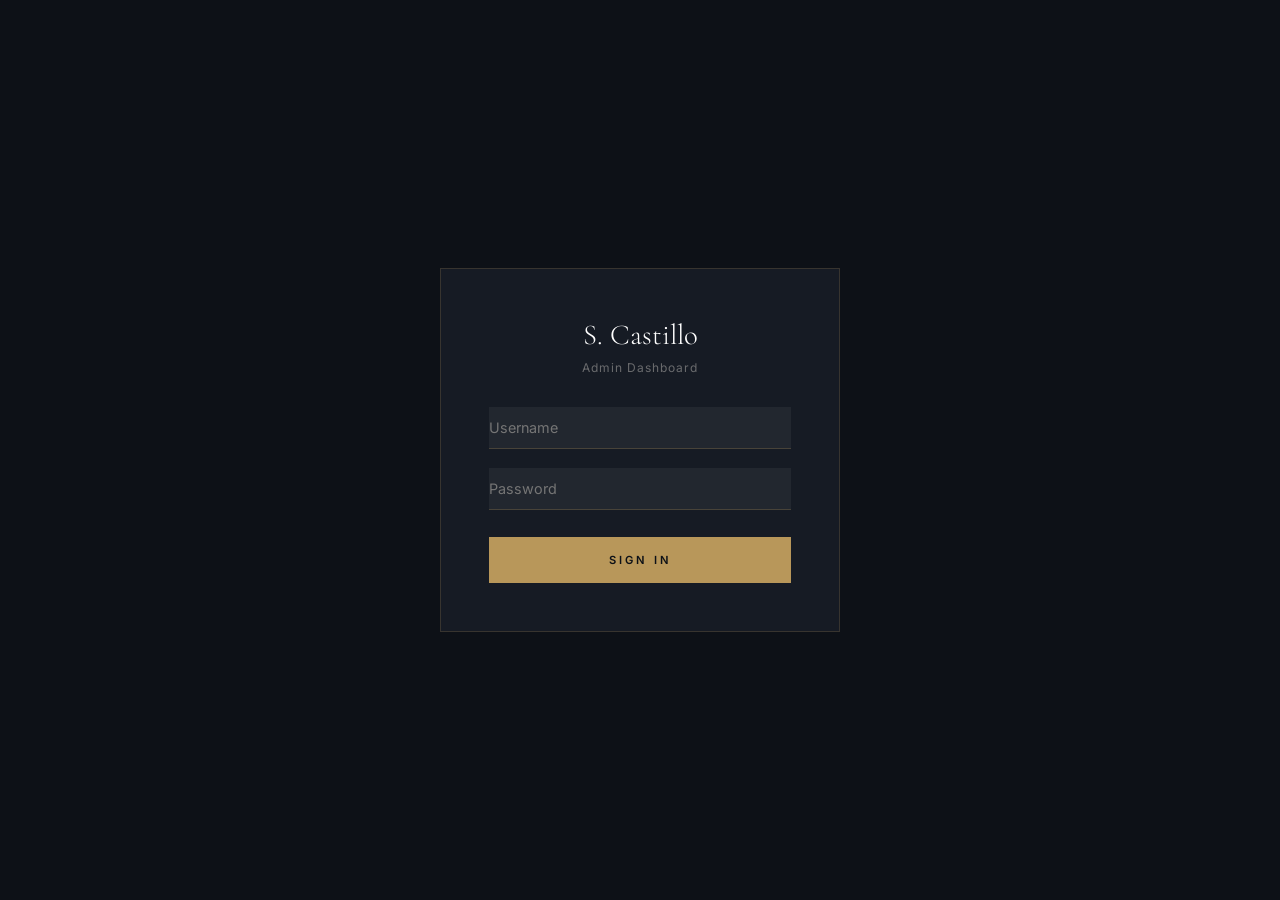
==== admin.html @ 425960ef "Add admin dashboard and working contact form - Form now sends estimate requests to email via FormSub" ====
<!DOCTYPE html>
<html lang="en">
<head>
  <meta charset="UTF-8"/>
  <meta name="viewport" content="width=device-width, initial-scale=1.0"/>
  <title>Admin — S. Castillo Construction</title>
  <link href="https://fonts.googleapis.com/css2?family=Cormorant+Garamond:wght@300;400;600&family=Inter:wght@300;400;500;600&display=swap" rel="stylesheet"/>
  <style>
    *,*::before,*::after{box-sizing:border-box;margin:0;padding:0;}
    :root{
      --navy:#0D1117;--navy2:#161B24;--navy3:#1C222D;
      --gold:#B8975A;--gold-light:#D4AF72;
      --platinum:#E8E4DC;--white:#FFFFFF;
      --green:#4a7c59;--red:#c0392b;--blue:#2980b9;
    }
    body{font-family:'Inter',sans-serif;background:var(--navy);color:var(--platinum);min-height:100vh;}

    /* LOGIN */
    .login-screen{display:flex;align-items:center;justify-content:center;min-height:100vh;padding:1.5rem;}
    .login-box{background:var(--navy2);border:1px solid rgba(184,151,90,.2);padding:3rem;max-width:400px;width:100%;text-align:center;}
    .login-box h1{font-family:'Cormorant Garamond',serif;font-size:1.8rem;color:var(--white);font-weight:300;margin-bottom:.5rem;}
    .login-box p{font-size:.75rem;color:rgba(232,228,220,.4);margin-bottom:2rem;letter-spacing:1px;}
    .login-box input{width:100%;background:rgba(255,255,255,.05);border:none;border-bottom:1px solid rgba(184,151,90,.25);color:var(--platinum);font-family:'Inter',sans-serif;font-size:.9rem;padding:.75rem 0;margin-bottom:1.2rem;outline:none;}
    .login-box input:focus{border-bottom-color:var(--gold);}
    .login-box button{width:100%;background:var(--gold);color:var(--navy);font-family:'Inter',sans-serif;font-size:.7rem;letter-spacing:3px;text-transform:uppercase;font-weight:600;padding:1rem;border:none;cursor:pointer;margin-top:.5rem;}
    .login-box button:hover{background:var(--gold-light);}
    .login-error{color:var(--red);font-size:.8rem;margin-top:1rem;display:none;}

    /* DASHBOARD LAYOUT */
    .dashboard{display:none;min-height:100vh;}
    .dash-header{background:var(--navy2);border-bottom:1px solid rgba(184,151,90,.15);padding:1rem 2rem;display:flex;justify-content:space-between;align-items:center;}
    .dash-header h1{font-family:'Cormorant Garamond',serif;font-size:1.2rem;color:var(--white);font-weight:300;letter-spacing:2px;}
    .dash-header-right{display:flex;align-items:center;gap:1rem;}
    .dash-header a{color:var(--gold);font-size:.7rem;text-decoration:none;letter-spacing:2px;text-transform:uppercase;font-weight:500;}
    .dash-header a:hover{color:var(--gold-light);}
    .dash-body{display:flex;min-height:calc(100vh - 56px);}

    /* SIDEBAR */
    .sidebar{width:220px;background:var(--navy2);border-right:1px solid rgba(184,151,90,.1);padding:1.5rem 0;flex-shrink:0;}
    .sidebar-item{display:flex;align-items:center;gap:10px;padding:.8rem 1.5rem;font-size:.75rem;letter-spacing:1.5px;text-transform:uppercase;color:rgba(232,228,220,.45);cursor:pointer;transition:all .2s;font-weight:500;border-left:2px solid transparent;}
    .sidebar-item:hover{color:var(--platinum);background:rgba(184,151,90,.05);}
    .sidebar-item.active{color:var(--gold);border-left-color:var(--gold);background:rgba(184,151,90,.08);}
    .sidebar-item svg{width:16px;height:16px;fill:currentColor;flex-shrink:0;}

    /* MAIN CONTENT */
    .dash-content{flex:1;padding:2rem;overflow-y:auto;}
    .tab-panel{display:none;}
    .tab-panel.active{display:block;}
    .panel-title{font-family:'Cormorant Garamond',serif;font-size:1.8rem;color:var(--white);font-weight:300;margin-bottom:.5rem;}
    .panel-subtitle{font-size:.75rem;color:rgba(232,228,220,.35);letter-spacing:1px;margin-bottom:2rem;}

    /* OVERVIEW CARDS */
    .overview-grid{display:grid;grid-template-columns:repeat(auto-fit,minmax(220px,1fr));gap:1rem;margin-bottom:2rem;}
    .stat-card{background:var(--navy2);border:1px solid rgba(184,151,90,.15);padding:1.5rem;text-align:center;}
    .stat-card .big{font-family:'Cormorant Garamond',serif;font-size:2.5rem;color:var(--gold);font-weight:300;}
    .stat-card .label{font-size:.6rem;letter-spacing:3px;text-transform:uppercase;color:rgba(232,228,220,.4);margin-top:.3rem;font-weight:500;}

    /* SUBMISSIONS TABLE */
    .sub-table{width:100%;border-collapse:collapse;}
    .sub-table th{text-align:left;font-size:.6rem;letter-spacing:2px;text-transform:uppercase;color:var(--gold);padding:.8rem 1rem;border-bottom:1px solid rgba(184,151,90,.2);font-weight:500;}
    .sub-table td{padding:.8rem 1rem;font-size:.85rem;color:rgba(232,228,220,.7);border-bottom:1px solid rgba(184,151,90,.08);font-weight:300;}
    .sub-table tr:hover td{background:rgba(184,151,90,.05);}
    .sub-badge{font-size:.6rem;padding:.2rem .6rem;letter-spacing:1px;text-transform:uppercase;font-weight:600;}
    .sub-badge.new{background:var(--gold);color:var(--navy);}
    .sub-badge.read{background:rgba(255,255,255,.1);color:rgba(232,228,220,.5);}
    .empty-state{text-align:center;padding:4rem 2rem;color:rgba(232,228,220,.3);}
    .empty-state p{font-size:.9rem;margin-bottom:.5rem;}
    .empty-state small{font-size:.7rem;}

    /* SUBMISSION DETAIL MODAL */
    .modal-overlay{display:none;position:fixed;inset:0;background:rgba(0,0,0,.7);z-index:500;align-items:center;justify-content:center;padding:1.5rem;}
    .modal-overlay.active{display:flex;}
    .modal-box{background:var(--navy2);border:1px solid rgba(184,151,90,.2);padding:2.5rem;max-width:550px;width:100%;max-height:80vh;overflow-y:auto;}
    .modal-box h3{font-family:'Cormorant Garamond',serif;font-size:1.4rem;color:var(--white);font-weight:300;margin-bottom:1.5rem;}
    .modal-row{display:flex;gap:.8rem;margin-bottom:1rem;align-items:flex-start;}
    .modal-label{font-size:.6rem;letter-spacing:2px;text-transform:uppercase;color:var(--gold);font-weight:500;min-width:70px;padding-top:.15rem;}
    .modal-val{font-size:.85rem;color:rgba(232,228,220,.7);line-height:1.6;font-weight:300;}
    .modal-close{background:var(--gold);color:var(--navy);font-family:'Inter',sans-serif;font-size:.65rem;letter-spacing:2px;text-transform:uppercase;font-weight:600;padding:.7rem 1.5rem;border:none;cursor:pointer;margin-top:1rem;}
    .modal-close:hover{background:var(--gold-light);}
    .modal-actions{display:flex;gap:.8rem;margin-top:1.5rem;}
    .modal-delete{background:transparent;border:1px solid var(--red);color:var(--red);font-family:'Inter',sans-serif;font-size:.65rem;letter-spacing:2px;text-transform:uppercase;font-weight:600;padding:.7rem 1.5rem;cursor:pointer;}

    /* CONTENT EDITOR */
    .edit-section{background:var(--navy2);border:1px solid rgba(184,151,90,.15);padding:2rem;margin-bottom:1.5rem;}
    .edit-section h3{font-family:'Cormorant Garamond',serif;font-size:1.2rem;color:var(--white);font-weight:300;margin-bottom:1rem;}
    .edit-group{margin-bottom:1.2rem;}
    .edit-group label{display:block;font-size:.6rem;letter-spacing:2px;text-transform:uppercase;color:var(--gold);font-weight:500;margin-bottom:.4rem;}
    .edit-group input,.edit-group textarea{width:100%;background:rgba(255,255,255,.05);border:none;border-bottom:1px solid rgba(184,151,90,.2);color:var(--platinum);font-family:'Inter',sans-serif;font-size:.85rem;padding:.6rem 0;outline:none;}
    .edit-group input:focus,.edit-group textarea:focus{border-bottom-color:var(--gold);}
    .edit-group textarea{resize:vertical;min-height:80px;}
    .save-btn{background:var(--gold);color:var(--navy);font-family:'Inter',sans-serif;font-size:.65rem;letter-spacing:2px;text-transform:uppercase;font-weight:600;padding:.7rem 1.5rem;border:none;cursor:pointer;margin-top:.5rem;}
    .save-btn:hover{background:var(--gold-light);}
    .save-msg{font-size:.75rem;color:var(--green);margin-left:1rem;display:none;}

    /* GALLERY MANAGER */
    .gallery-admin-grid{display:grid;grid-template-columns:repeat(auto-fill,minmax(180px,1fr));gap:1rem;}
    .gallery-admin-item{position:relative;background:var(--navy2);border:1px solid rgba(184,151,90,.15);overflow:hidden;}
    .gallery-admin-item img{width:100%;height:140px;object-fit:cover;display:block;}
    .gallery-admin-item .ga-info{padding:.8rem;font-size:.7rem;color:rgba(232,228,220,.5);}
    .gallery-admin-item .ga-toggle{position:absolute;top:8px;right:8px;background:var(--green);color:#fff;border:none;font-size:.55rem;padding:.3rem .6rem;letter-spacing:1px;text-transform:uppercase;cursor:pointer;font-weight:600;}
    .gallery-admin-item .ga-toggle.hidden{background:var(--red);}
    .gallery-admin-item.disabled{opacity:.4;}

    /* ANALYTICS */
    .analytics-grid{display:grid;grid-template-columns:repeat(auto-fit,minmax(280px,1fr));gap:1rem;margin-bottom:2rem;}
    .analytics-card{background:var(--navy2);border:1px solid rgba(184,151,90,.15);padding:1.5rem;}
    .analytics-card h4{font-size:.65rem;letter-spacing:2px;text-transform:uppercase;color:var(--gold);font-weight:500;margin-bottom:1rem;}
    .bar-chart{display:flex;flex-direction:column;gap:.4rem;}
    .bar-row{display:flex;align-items:center;gap:.8rem;}
    .bar-label{font-size:.7rem;color:rgba(232,228,220,.5);min-width:50px;text-align:right;}
    .bar-fill{height:20px;background:linear-gradient(to right,var(--gold),var(--gold-light));min-width:2px;transition:width .3s;}
    .bar-count{font-size:.7rem;color:rgba(232,228,220,.4);margin-left:.5rem;}
    .referrer-list{list-style:none;}
    .referrer-list li{display:flex;justify-content:space-between;padding:.4rem 0;font-size:.75rem;color:rgba(232,228,220,.5);border-bottom:1px solid rgba(184,151,90,.06);}
    .referrer-list li span:last-child{color:var(--gold);}

    /* RESPONSIVE */
    @media(max-width:768px){
      .sidebar{width:60px;}.sidebar-item span{display:none;}.sidebar-item{justify-content:center;padding:.8rem;}
      .dash-content{padding:1.5rem;}
      .overview-grid{grid-template-columns:1fr 1fr;}
      .sub-table{font-size:.75rem;}.sub-table th,.sub-table td{padding:.6rem .5rem;}
      .gallery-admin-grid{grid-template-columns:1fr 1fr;}
    }
  </style>
</head>
<body>

<!-- LOGIN SCREEN -->
<div class="login-screen" id="loginScreen">
  <div class="login-box">
    <h1>S. Castillo</h1>
    <p>Admin Dashboard</p>
    <input type="text" id="loginUser" placeholder="Username"/>
    <input type="password" id="loginPass" placeholder="Password"/>
    <button onclick="doLogin()">Sign In</button>
    <p class="login-error" id="loginError">Invalid username or password</p>
  </div>
</div>

<!-- DASHBOARD -->
<div class="dashboard" id="dashboard">
  <div class="dash-header">
    <h1>S. Castillo — Admin</h1>
    <div class="dash-header-right">
      <a href="index.html" target="_blank">View Site</a>
      <a href="#" onclick="doLogout()">Logout</a>
    </div>
  </div>
  <div class="dash-body">

    <!-- SIDEBAR -->
    <div class="sidebar">
      <div class="sidebar-item active" onclick="switchTab('overview',this)">
        <svg viewBox="0 0 24 24"><path d="M3 13h8V3H3v10zm0 8h8v-6H3v6zm10 0h8V11h-8v10zm0-18v6h8V3h-8z"/></svg>
        <span>Overview</span>
      </div>
      <div class="sidebar-item" onclick="switchTab('submissions',this)">
        <svg viewBox="0 0 24 24"><path d="M20 4H4c-1.1 0-2 .9-2 2v12c0 1.1.9 2 2 2h16c1.1 0 2-.9 2-2V6c0-1.1-.9-2-2-2zm0 4l-8 5-8-5V6l8 5 8-5v2z"/></svg>
        <span>Submissions</span>
      </div>
      <div class="sidebar-item" onclick="switchTab('content',this)">
        <svg viewBox="0 0 24 24"><path d="M3 17.25V21h3.75L17.81 9.94l-3.75-3.75L3 17.25zM20.71 7.04a1 1 0 000-1.41l-2.34-2.34a1 1 0 00-1.41 0l-1.83 1.83 3.75 3.75 1.83-1.83z"/></svg>
        <span>Content</span>
      </div>
      <div class="sidebar-item" onclick="switchTab('gallery',this)">
        <svg viewBox="0 0 24 24"><path d="M21 19V5c0-1.1-.9-2-2-2H5c-1.1 0-2 .9-2 2v14c0 1.1.9 2 2 2h14c1.1 0 2-.9 2-2zM8.5 13.5l2.5 3.01L14.5 12l4.5 6H5l3.5-4.5z"/></svg>
        <span>Gallery</span>
      </div>
      <div class="sidebar-item" onclick="switchTab('analytics',this)">
        <svg viewBox="0 0 24 24"><path d="M19 3H5c-1.1 0-2 .9-2 2v14c0 1.1.9 2 2 2h14c1.1 0 2-.9 2-2V5c0-1.1-.9-2-2-2zM9 17H7v-7h2v7zm4 0h-2V7h2v10zm4 0h-2v-4h2v4z"/></svg>
        <span>Analytics</span>
      </div>
      <div class="sidebar-item" onclick="switchTab('settings',this)">
        <svg viewBox="0 0 24 24"><path d="M19.14 12.94c.04-.3.06-.61.06-.94 0-.32-.02-.64-.07-.94l2.03-1.58a.49.49 0 00.12-.61l-1.92-3.32a.49.49 0 00-.59-.22l-2.39.96c-.5-.38-1.03-.7-1.62-.94l-.36-2.54a.484.484 0 00-.48-.41h-3.84c-.24 0-.43.17-.47.41l-.36 2.54c-.59.24-1.13.57-1.62.94l-2.39-.96a.49.49 0 00-.59.22L2.74 8.87c-.12.21-.08.47.12.61l2.03 1.58c-.05.3-.07.62-.07.94s.02.64.07.94l-2.03 1.58a.49.49 0 00-.12.61l1.92 3.32c.12.22.37.29.59.22l2.39-.96c.5.38 1.03.7 1.62.94l.36 2.54c.05.24.24.41.48.41h3.84c.24 0 .44-.17.47-.41l.36-2.54c.59-.24 1.13-.56 1.62-.94l2.39.96c.22.08.47 0 .59-.22l1.92-3.32c.12-.22.07-.47-.12-.61l-2.01-1.58zM12 15.6A3.6 3.6 0 1115.6 12 3.6 3.6 0 0112 15.6z"/></svg>
        <span>Settings</span>
      </div>
    </div>

    <!-- CONTENT PANELS -->
    <div class="dash-content">

      <!-- OVERVIEW -->
      <div class="tab-panel active" id="tab-overview">
        <h2 class="panel-title">Dashboard</h2>
        <p class="panel-subtitle">Welcome back. Here's your site overview.</p>
        <div class="overview-grid">
          <div class="stat-card"><div class="big" id="ov-submissions">0</div><div class="label">Total Submissions</div></div>
          <div class="stat-card"><div class="big" id="ov-new">0</div><div class="label">New (Unread)</div></div>
          <div class="stat-card"><div class="big" id="ov-visits">0</div><div class="label">Page Visits</div></div>
          <div class="stat-card"><div class="big" id="ov-photos">18</div><div class="label">Gallery Photos</div></div>
        </div>
        <div class="edit-section">
          <h3>Recent Submissions</h3>
          <div id="recentSubs"></div>
        </div>
      </div>

      <!-- SUBMISSIONS -->
      <div class="tab-panel" id="tab-submissions">
        <h2 class="panel-title">Form Submissions</h2>
        <p class="panel-subtitle">Customer estimate requests sent from your website.</p>
        <div id="subsContainer"></div>
      </div>

      <!-- CONTENT EDITOR -->
      <div class="tab-panel" id="tab-content">
        <h2 class="panel-title">Edit Content</h2>
        <p class="panel-subtitle">Update text on your website. Changes save to your browser.</p>
        <div class="edit-section">
          <h3>Hero Section</h3>
          <div class="edit-group">
            <label>Headline</label>
            <input type="text" id="ed-hero-h1" value="Crafted for Exceptional Homes"/>
          </div>
          <div class="edit-group">
            <label>Subtitle</label>
            <input type="text" id="ed-hero-sub" value="Fine stucco, stone, and remodeling for discerning homeowners across the greater Houston area since 2000."/>
          </div>
        </div>
        <div class="edit-section">
          <h3>About Section</h3>
          <div class="edit-group">
            <label>Title</label>
            <input type="text" id="ed-about-title" value="Built on Precision. Trusted by Houston's Finest."/>
          </div>
          <div class="edit-group">
            <label>Paragraph 1</label>
            <textarea id="ed-about-p1">S. Castillo Construction has spent over two decades perfecting the art of exterior finishing for Houston's most distinguished homes and commercial properties.</textarea>
          </div>
        </div>
        <div class="edit-section">
          <h3>Contact Info</h3>
          <div class="edit-group">
            <label>Email</label>
            <input type="email" id="ed-email" value="Josecas3311942@gmail.com"/>
          </div>
          <div class="edit-group">
            <label>Address</label>
            <input type="text" id="ed-address" value="414 Oaks Dr, South Houston, TX 77587"/>
          </div>
          <div class="edit-group">
            <label>Hours</label>
            <input type="text" id="ed-hours" value="Mon – Sat, 7am – 6pm"/>
          </div>
        </div>
        <div class="edit-section">
          <h3>Team Phone Numbers</h3>
          <div class="edit-group"><label>Santos Castillo</label><input type="tel" id="ed-ph1" value="832-781-9726"/></div>
          <div class="edit-group"><label>Adrian</label><input type="tel" id="ed-ph2" value="832-552-5651"/></div>
          <div class="edit-group"><label>Felix</label><input type="tel" id="ed-ph3" value="832-618-6092"/></div>
          <div class="edit-group"><label>Jose</label><input type="tel" id="ed-ph4" value="832-330-3687"/></div>
        </div>
        <button class="save-btn" onclick="saveContent()">Save Changes</button>
        <span class="save-msg" id="saveMsg">Changes saved!</span>
      </div>

      <!-- GALLERY MANAGER -->
      <div class="tab-panel" id="tab-gallery">
        <h2 class="panel-title">Gallery Manager</h2>
        <p class="panel-subtitle">Click images to show/hide them on your website.</p>
        <div class="gallery-admin-grid" id="galleryGrid"></div>
      </div>

      <!-- ANALYTICS -->
      <div class="tab-panel" id="tab-analytics">
        <h2 class="panel-title">Analytics</h2>
        <p class="panel-subtitle">Visitor activity tracked from your website.</p>
        <div class="overview-grid" style="margin-bottom:2rem;">
          <div class="stat-card"><div class="big" id="an-today">0</div><div class="label">Today</div></div>
          <div class="stat-card"><div class="big" id="an-week">0</div><div class="label">This Week</div></div>
          <div class="stat-card"><div class="big" id="an-month">0</div><div class="label">This Month</div></div>
          <div class="stat-card"><div class="big" id="an-total">0</div><div class="label">All Time</div></div>
        </div>
        <div class="analytics-grid">
          <div class="analytics-card">
            <h4>Visits — Last 7 Days</h4>
            <div class="bar-chart" id="weekChart"></div>
          </div>
          <div class="analytics-card">
            <h4>Top Referrers</h4>
            <ul class="referrer-list" id="refList"></ul>
          </div>
        </div>
      </div>

      <!-- SETTINGS -->
      <div class="tab-panel" id="tab-settings">
        <h2 class="panel-title">Settings</h2>
        <p class="panel-subtitle">Change your admin password.</p>
        <div class="edit-section">
          <h3>Change Password</h3>
          <div class="edit-group"><label>Current Password</label><input type="password" id="set-old-pass"/></div>
          <div class="edit-group"><label>New Password</label><input type="password" id="set-new-pass"/></div>
          <div class="edit-group"><label>Confirm New Password</label><input type="password" id="set-confirm-pass"/></div>
          <button class="save-btn" onclick="changePassword()">Update Password</button>
          <span class="save-msg" id="passMsg"></span>
        </div>
        <div class="edit-section">
          <h3>Change Username</h3>
          <div class="edit-group"><label>New Username</label><input type="text" id="set-new-user"/></div>
          <button class="save-btn" onclick="changeUsername()">Update Username</button>
          <span class="save-msg" id="userMsg"></span>
        </div>
        <div class="edit-section" style="border-color:rgba(192,57,43,.3);">
          <h3>Clear All Data</h3>
          <p style="font-size:.8rem;color:rgba(232,228,220,.4);margin-bottom:1rem;">This will delete all saved submissions and analytics data from this browser.</p>
          <button class="modal-delete" onclick="if(confirm('Delete ALL data? This cannot be undone.')){localStorage.clear();location.reload();}">Clear Data</button>
        </div>
      </div>

    </div>
  </div>
</div>

<!-- SUBMISSION DETAIL MODAL -->
<div class="modal-overlay" id="subModal" onclick="if(event.target===this)closeModal()">
  <div class="modal-box">
    <h3>Submission Details</h3>
    <div id="modalContent"></div>
    <div class="modal-actions">
      <button class="modal-close" onclick="closeModal()">Close</button>
      <button class="modal-delete" id="modalDeleteBtn">Delete</button>
    </div>
  </div>
</div>

<script>
// === AUTH ===
var DEFAULT_USER = 'admin';
var DEFAULT_PASS = 'castillo2024';

function getCredentials() {
  var u = localStorage.getItem('sc_admin_user') || DEFAULT_USER;
  var p = localStorage.getItem('sc_admin_pass') || DEFAULT_PASS;
  return { user: u, pass: p };
}

function doLogin() {
  var u = document.getElementById('loginUser').value.trim();
  var p = document.getElementById('loginPass').value;
  var creds = getCredentials();
  if (u === creds.user && p === creds.pass) {
    sessionStorage.setItem('sc_logged_in', '1');
    showDashboard();
  } else {
    var err = document.getElementById('loginError');
    err.style.display = 'block';
    setTimeout(function(){ err.style.display = 'none'; }, 3000);
  }
}

function doLogout() {
  sessionStorage.removeItem('sc_logged_in');
  location.reload();
}

function showDashboard() {
  document.getElementById('loginScreen').style.display = 'none';
  document.getElementById('dashboard').style.display = 'block';
  loadOverview();
  loadSubmissions();
  loadGallery();
  loadAnalytics();
}

document.getElementById('loginPass').addEventListener('keydown', function(e) {
  if (e.key === 'Enter') doLogin();
});

if (sessionStorage.getItem('sc_logged_in') === '1') showDashboard();

// === TABS ===
function switchTab(tabId, el) {
  document.querySelectorAll('.tab-panel').forEach(function(p){ p.classList.remove('active'); });
  document.querySelectorAll('.sidebar-item').forEach(function(s){ s.classList.remove('active'); });
  document.getElementById('tab-' + tabId).classList.add('active');
  el.classList.add('active');
}

// === SUBMISSIONS ===
function getSubmissions() {
  return JSON.parse(localStorage.getItem('sc_submissions') || '[]');
}

function saveSubmissions(subs) {
  localStorage.setItem('sc_submissions', JSON.stringify(subs));
}

function loadSubmissions() {
  var subs = getSubmissions();
  var container = document.getElementById('subsContainer');
  if (subs.length === 0) {
    container.innerHTML = '<div class="empty-state"><p>No submissions yet</p><small>When customers fill out the estimate form on your website, their requests will appear here.</small></div>';
    return;
  }
  var html = '<table class="sub-table"><thead><tr><th>Date</th><th>Name</th><th>Phone</th><th>Service</th><th>Status</th></tr></thead><tbody>';
  subs.sort(function(a,b){ return new Date(b.date) - new Date(a.date); });
  subs.forEach(function(s, i) {
    var status = s.read ? '<span class="sub-badge read">Read</span>' : '<span class="sub-badge new">New</span>';
    var d = new Date(s.date);
    var dateStr = (d.getMonth()+1) + '/' + d.getDate() + '/' + d.getFullYear();
    html += '<tr style="cursor:pointer" onclick="viewSubmission(' + i + ')">';
    html += '<td>' + dateStr + '</td>';
    html += '<td>' + esc(s.first_name || '') + ' ' + esc(s.last_name || '') + '</td>';
    html += '<td>' + esc(s.phone || '') + '</td>';
    html += '<td>' + esc(s.service || '') + '</td>';
    html += '<td>' + status + '</td>';
    html += '</tr>';
  });
  html += '</tbody></table>';
  container.innerHTML = html;
}

function viewSubmission(idx) {
  var subs = getSubmissions();
  var s = subs[idx];
  if (!s) return;
  s.read = true;
  saveSubmissions(subs);
  var d = new Date(s.date);
  var html = '';
  html += '<div class="modal-row"><span class="modal-label">Date</span><span class="modal-val">' + d.toLocaleDateString() + ' ' + d.toLocaleTimeString() + '</span></div>';
  html += '<div class="modal-row"><span class="modal-label">Name</span><span class="modal-val">' + esc(s.first_name||'') + ' ' + esc(s.last_name||'') + '</span></div>';
  html += '<div class="modal-row"><span class="modal-label">Phone</span><span class="modal-val"><a href="tel:' + esc(s.phone||'') + '" style="color:var(--gold)">' + esc(s.phone||'') + '</a></span></div>';
  html += '<div class="modal-row"><span class="modal-label">Email</span><span class="modal-val">' + esc(s.email||'') + '</span></div>';
  html += '<div class="modal-row"><span class="modal-label">Service</span><span class="modal-val">' + esc(s.service||'') + '</span></div>';
  html += '<div class="modal-row"><span class="modal-label">Details</span><span class="modal-val">' + esc(s.project_details||'None provided') + '</span></div>';
  document.getElementById('modalContent').innerHTML = html;
  document.getElementById('modalDeleteBtn').onclick = function() {
    if (confirm('Delete this submission?')) {
      subs.splice(idx, 1);
      saveSubmissions(subs);
      closeModal();
      loadSubmissions();
      loadOverview();
    }
  };
  document.getElementById('subModal').classList.add('active');
  loadSubmissions();
  loadOverview();
}

function closeModal() {
  document.getElementById('subModal').classList.remove('active');
}

// === OVERVIEW ===
function loadOverview() {
  var subs = getSubmissions();
  var visits = JSON.parse(localStorage.getItem('sc_visits') || '[]');
  var gallery = getGalleryState();
  var visible = 0;
  for (var k in gallery) { if (gallery[k]) visible++; }

  document.getElementById('ov-submissions').textContent = subs.length;
  document.getElementById('ov-new').textContent = subs.filter(function(s){ return !s.read; }).length;
  document.getElementById('ov-visits').textContent = visits.length;
  document.getElementById('ov-photos').textContent = visible;

  var recent = document.getElementById('recentSubs');
  if (subs.length === 0) {
    recent.innerHTML = '<p style="font-size:.8rem;color:rgba(232,228,220,.3)">No submissions yet.</p>';
  } else {
    var top3 = subs.sort(function(a,b){ return new Date(b.date) - new Date(a.date); }).slice(0, 3);
    var html = '<table class="sub-table"><thead><tr><th>Date</th><th>Name</th><th>Service</th></tr></thead><tbody>';
    top3.forEach(function(s, i) {
      var d = new Date(s.date);
      html += '<tr style="cursor:pointer" onclick="switchTab(\'submissions\',document.querySelectorAll(\'.sidebar-item\')[1])">';
      html += '<td>' + (d.getMonth()+1) + '/' + d.getDate() + '</td>';
      html += '<td>' + esc(s.first_name||'') + ' ' + esc(s.last_name||'') + '</td>';
      html += '<td>' + esc(s.service||'') + '</td></tr>';
    });
    html += '</tbody></table>';
    recent.innerHTML = html;
  }
}

// === CONTENT EDITOR ===
function saveContent() {
  var data = {
    heroH1: document.getElementById('ed-hero-h1').value,
    heroSub: document.getElementById('ed-hero-sub').value,
    aboutTitle: document.getElementById('ed-about-title').value,
    aboutP1: document.getElementById('ed-about-p1').value,
    email: document.getElementById('ed-email').value,
    address: document.getElementById('ed-address').value,
    hours: document.getElementById('ed-hours').value,
    ph1: document.getElementById('ed-ph1').value,
    ph2: document.getElementById('ed-ph2').value,
    ph3: document.getElementById('ed-ph3').value,
    ph4: document.getElementById('ed-ph4').value
  };
  localStorage.setItem('sc_content', JSON.stringify(data));
  var msg = document.getElementById('saveMsg');
  msg.style.display = 'inline';
  msg.textContent = 'Changes saved!';
  msg.style.color = 'var(--green)';
  setTimeout(function(){ msg.style.display = 'none'; }, 3000);
}

function loadContent() {
  var data = JSON.parse(localStorage.getItem('sc_content') || 'null');
  if (!data) return;
  if (data.heroH1) document.getElementById('ed-hero-h1').value = data.heroH1;
  if (data.heroSub) document.getElementById('ed-hero-sub').value = data.heroSub;
  if (data.aboutTitle) document.getElementById('ed-about-title').value = data.aboutTitle;
  if (data.aboutP1) document.getElementById('ed-about-p1').value = data.aboutP1;
  if (data.email) document.getElementById('ed-email').value = data.email;
  if (data.address) document.getElementById('ed-address').value = data.address;
  if (data.hours) document.getElementById('ed-hours').value = data.hours;
  if (data.ph1) document.getElementById('ed-ph1').value = data.ph1;
  if (data.ph2) document.getElementById('ed-ph2').value = data.ph2;
  if (data.ph3) document.getElementById('ed-ph3').value = data.ph3;
  if (data.ph4) document.getElementById('ed-ph4').value = data.ph4;
}
loadContent();

// === GALLERY MANAGER ===
var ALL_IMAGES = [
  { file: 'IMG_8173.jpg', label: 'Residential Estate — Stucco & Stone' },
  { file: 'IMG_8175.jpg', label: 'Commercial — Stone Base' },
  { file: 'IMG_8176.jpg', label: 'Custom Residence — Stucco Finish' },
  { file: 'IMG_8177.jpg', label: 'Estate — Stucco & Natural Stone' },
  { file: 'IMG_8178.jpg', label: 'Modern Residence — White Stucco' },
  { file: 'IMG_8179.jpg', label: 'Completed Commercial Finish' },
  { file: 'IMG_8180.jpg', label: 'Hotel Stucco In Progress' },
  { file: 'IMG_8181.jpg', label: 'Stone Facade — Detail Work' },
  { file: 'project-1.jpg', label: 'Mediterranean Estate — Stucco & Stone' },
  { file: 'project-2.jpg', label: 'Estate — Stucco Restoration' },
  { file: 'project-3.jpg', label: 'Scratch Coat Application' },
  { file: 'project-4.jpg', label: 'Commercial — Stucco Application' },
  { file: 'project-5.jpg', label: 'Completed — Stucco & Stone Finish' },
  { file: 'project-6.jpg', label: 'Modern Residence — Stucco In Progress' },
  { file: 'project-7.jpg', label: 'Commercial — Natural Stone Wall' },
  { file: 'project-8.jpg', label: 'Custom Home — Stucco & Columns' },
  { file: 'project-9.jpg', label: 'Stone & Stucco — Finished Home' },
  { file: 'project-10.jpg', label: 'Luxury Estate — Stucco & Tile Roof' }
];

function getGalleryState() {
  var state = JSON.parse(localStorage.getItem('sc_gallery') || '{}');
  ALL_IMAGES.forEach(function(img) {
    if (state[img.file] === undefined) state[img.file] = true;
  });
  return state;
}

function toggleImage(file) {
  var state = getGalleryState();
  state[file] = !state[file];
  localStorage.setItem('sc_gallery', JSON.stringify(state));
  loadGallery();
  loadOverview();
}

function loadGallery() {
  var state = getGalleryState();
  var grid = document.getElementById('galleryGrid');
  var html = '';
  ALL_IMAGES.forEach(function(img) {
    var visible = state[img.file];
    html += '<div class="gallery-admin-item' + (visible ? '' : ' disabled') + '">';
    html += '<img src="' + img.file + '" alt="' + esc(img.label) + '"/>';
    html += '<button class="ga-toggle' + (visible ? '' : ' hidden') + '" onclick="toggleImage(\'' + img.file + '\')">' + (visible ? 'Visible' : 'Hidden') + '</button>';
    html += '<div class="ga-info">' + esc(img.label) + '</div>';
    html += '</div>';
  });
  grid.innerHTML = html;
}

// === ANALYTICS ===
function loadAnalytics() {
  var visits = JSON.parse(localStorage.getItem('sc_visits') || '[]');
  var now = new Date();
  var today = new Date(now.getFullYear(), now.getMonth(), now.getDate());
  var weekAgo = new Date(today.getTime() - 7 * 86400000);
  var monthAgo = new Date(today.getTime() - 30 * 86400000);

  var todayCount = 0, weekCount = 0, monthCount = 0;
  var dayBuckets = {};
  var refs = {};

  for (var d = 6; d >= 0; d--) {
    var dt = new Date(today.getTime() - d * 86400000);
    var key = (dt.getMonth()+1) + '/' + dt.getDate();
    dayBuckets[key] = 0;
  }

  visits.forEach(function(v) {
    var vd = new Date(v.date);
    if (vd >= today) todayCount++;
    if (vd >= weekAgo) weekCount++;
    if (vd >= monthAgo) monthCount++;
    var bk = (vd.getMonth()+1) + '/' + vd.getDate();
    if (dayBuckets[bk] !== undefined) dayBuckets[bk]++;
    var r = v.ref || 'direct';
    if (r.length > 40) r = r.substring(0, 40) + '...';
    refs[r] = (refs[r] || 0) + 1;
  });

  document.getElementById('an-today').textContent = todayCount;
  document.getElementById('an-week').textContent = weekCount;
  document.getElementById('an-month').textContent = monthCount;
  document.getElementById('an-total').textContent = visits.length;

  var maxDay = 1;
  for (var k in dayBuckets) { if (dayBuckets[k] > maxDay) maxDay = dayBuckets[k]; }
  var chartHtml = '';
  for (var k in dayBuckets) {
    var pct = Math.max(2, (dayBuckets[k] / maxDay) * 100);
    chartHtml += '<div class="bar-row"><span class="bar-label">' + k + '</span><div class="bar-fill" style="width:' + pct + '%"></div><span class="bar-count">' + dayBuckets[k] + '</span></div>';
  }
  document.getElementById('weekChart').innerHTML = chartHtml;

  var sorted = Object.entries(refs).sort(function(a,b){ return b[1] - a[1]; }).slice(0, 8);
  var refHtml = '';
  if (sorted.length === 0) {
    refHtml = '<li><span style="color:rgba(232,228,220,.3)">No data yet</span><span></span></li>';
  } else {
    sorted.forEach(function(r) {
      refHtml += '<li><span>' + esc(r[0]) + '</span><span>' + r[1] + '</span></li>';
    });
  }
  document.getElementById('refList').innerHTML = refHtml;
}

// === SETTINGS ===
function changePassword() {
  var old = document.getElementById('set-old-pass').value;
  var np = document.getElementById('set-new-pass').value;
  var cp = document.getElementById('set-confirm-pass').value;
  var msg = document.getElementById('passMsg');
  msg.style.display = 'inline';

  var creds = getCredentials();
  if (old !== creds.pass) { msg.textContent = 'Current password is wrong'; msg.style.color = 'var(--red)'; return; }
  if (np.length < 4) { msg.textContent = 'Password too short (min 4 chars)'; msg.style.color = 'var(--red)'; return; }
  if (np !== cp) { msg.textContent = 'Passwords do not match'; msg.style.color = 'var(--red)'; return; }

  localStorage.setItem('sc_admin_pass', np);
  msg.textContent = 'Password updated!';
  msg.style.color = 'var(--green)';
  document.getElementById('set-old-pass').value = '';
  document.getElementById('set-new-pass').value = '';
  document.getElementById('set-confirm-pass').value = '';
}

function changeUsername() {
  var nu = document.getElementById('set-new-user').value.trim();
  var msg = document.getElementById('userMsg');
  msg.style.display = 'inline';
  if (nu.length < 3) { msg.textContent = 'Username too short'; msg.style.color = 'var(--red)'; return; }
  localStorage.setItem('sc_admin_user', nu);
  msg.textContent = 'Username updated to: ' + nu;
  msg.style.color = 'var(--green)';
}

// === HELPERS ===
function esc(s) {
  var d = document.createElement('div');
  d.textContent = s;
  return d.innerHTML;
}
</script>
</body>
</html>
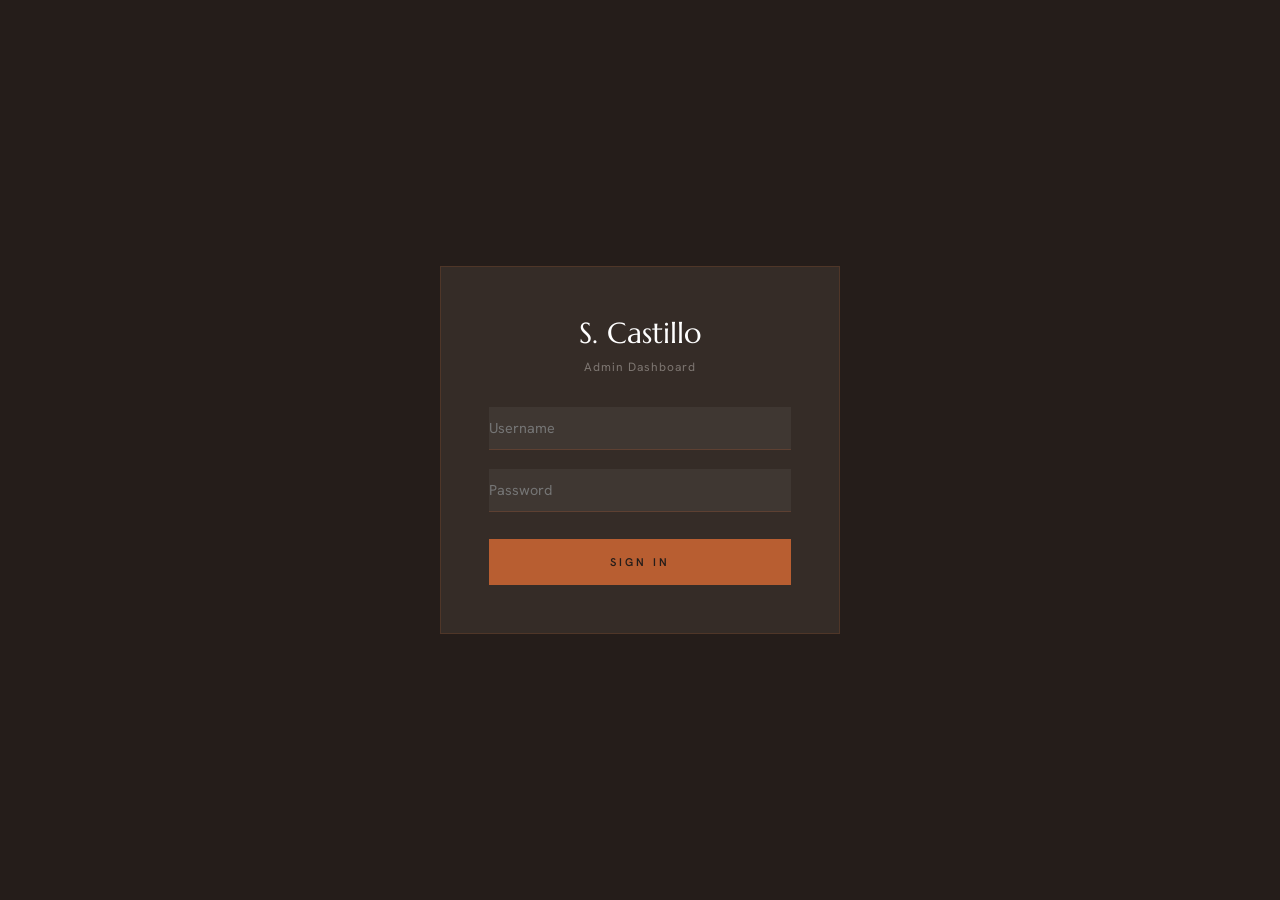
==== commit bef1b5ea: "Redesign site: material-driven premium rebrand, clears 42 design findings Run /impeccable init + cle" ====
--- a/admin.html
+++ b/admin.html
@@ -3,115 +3,115 @@
 <head>
   <meta charset="UTF-8"/>
   <meta name="viewport" content="width=device-width, initial-scale=1.0"/>
-  <title>Admin — S. Castillo Construction</title>
-  <link href="https://fonts.googleapis.com/css2?family=Cormorant+Garamond:wght@300;400;600&family=Inter:wght@300;400;500;600&display=swap" rel="stylesheet"/>
+  <title>Admin · S. Castillo Construction</title>
+  <link href="https://fonts.googleapis.com/css2?family=Hanken+Grotesk:wght@300;400;500;600;700&family=Marcellus&display=swap" rel="stylesheet"/>
   <style>
     *,*::before,*::after{box-sizing:border-box;margin:0;padding:0;}
     :root{
-      --navy:#0D1117;--navy2:#161B24;--navy3:#1C222D;
-      --gold:#B8975A;--gold-light:#D4AF72;
-      --platinum:#E8E4DC;--white:#FFFFFF;
+      --navy:oklch(0.24 0.014 48);--navy2:oklch(0.30 0.016 48);--navy3:oklch(0.34 0.016 48);
+      --gold:oklch(0.58 0.13 45);--gold-light:oklch(0.72 0.11 52);
+      --platinum:oklch(0.93 0.008 80);--white:#FFFFFF;
       --green:#4a7c59;--red:#c0392b;--blue:#2980b9;
     }
-    body{font-family:'Inter',sans-serif;background:var(--navy);color:var(--platinum);min-height:100vh;}
+    body{font-family:'Hanken Grotesk',sans-serif;background:var(--navy);color:var(--platinum);min-height:100vh;}
 
     /* LOGIN */
     .login-screen{display:flex;align-items:center;justify-content:center;min-height:100vh;padding:1.5rem;}
-    .login-box{background:var(--navy2);border:1px solid rgba(184,151,90,.2);padding:3rem;max-width:400px;width:100%;text-align:center;}
-    .login-box h1{font-family:'Cormorant Garamond',serif;font-size:1.8rem;color:var(--white);font-weight:300;margin-bottom:.5rem;}
-    .login-box p{font-size:.75rem;color:rgba(232,228,220,.4);margin-bottom:2rem;letter-spacing:1px;}
-    .login-box input{width:100%;background:rgba(255,255,255,.05);border:none;border-bottom:1px solid rgba(184,151,90,.25);color:var(--platinum);font-family:'Inter',sans-serif;font-size:.9rem;padding:.75rem 0;margin-bottom:1.2rem;outline:none;}
+    .login-box{background:var(--navy2);border:1px solid oklch(0.58 0.13 45 / .2);padding:3rem;max-width:400px;width:100%;text-align:center;}
+    .login-box h1{font-family:'Marcellus',serif;font-size:1.8rem;color:var(--white);font-weight:300;margin-bottom:.5rem;}
+    .login-box p{font-size:.75rem;color:oklch(0.93 0.008 80 / .4);margin-bottom:2rem;letter-spacing:1px;}
+    .login-box input{width:100%;background:rgba(255,255,255,.05);border:none;border-bottom:1px solid oklch(0.58 0.13 45 / .25);color:var(--platinum);font-family:'Hanken Grotesk',sans-serif;font-size:.9rem;padding:.75rem 0;margin-bottom:1.2rem;outline:none;}
     .login-box input:focus{border-bottom-color:var(--gold);}
-    .login-box button{width:100%;background:var(--gold);color:var(--navy);font-family:'Inter',sans-serif;font-size:.7rem;letter-spacing:3px;text-transform:uppercase;font-weight:600;padding:1rem;border:none;cursor:pointer;margin-top:.5rem;}
+    .login-box button{width:100%;background:var(--gold);color:var(--navy);font-family:'Hanken Grotesk',sans-serif;font-size:.7rem;letter-spacing:3px;text-transform:uppercase;font-weight:600;padding:1rem;border:none;cursor:pointer;margin-top:.5rem;}
     .login-box button:hover{background:var(--gold-light);}
     .login-error{color:var(--red);font-size:.8rem;margin-top:1rem;display:none;}
 
     /* DASHBOARD LAYOUT */
     .dashboard{display:none;min-height:100vh;}
-    .dash-header{background:var(--navy2);border-bottom:1px solid rgba(184,151,90,.15);padding:1rem 2rem;display:flex;justify-content:space-between;align-items:center;}
-    .dash-header h1{font-family:'Cormorant Garamond',serif;font-size:1.2rem;color:var(--white);font-weight:300;letter-spacing:2px;}
+    .dash-header{background:var(--navy2);border-bottom:1px solid oklch(0.58 0.13 45 / .15);padding:1rem 2rem;display:flex;justify-content:space-between;align-items:center;}
+    .dash-header h1{font-family:'Marcellus',serif;font-size:1.2rem;color:var(--white);font-weight:300;letter-spacing:2px;}
     .dash-header-right{display:flex;align-items:center;gap:1rem;}
     .dash-header a{color:var(--gold);font-size:.7rem;text-decoration:none;letter-spacing:2px;text-transform:uppercase;font-weight:500;}
     .dash-header a:hover{color:var(--gold-light);}
     .dash-body{display:flex;min-height:calc(100vh - 56px);}
 
     /* SIDEBAR */
-    .sidebar{width:220px;background:var(--navy2);border-right:1px solid rgba(184,151,90,.1);padding:1.5rem 0;flex-shrink:0;}
-    .sidebar-item{display:flex;align-items:center;gap:10px;padding:.8rem 1.5rem;font-size:.75rem;letter-spacing:1.5px;text-transform:uppercase;color:rgba(232,228,220,.45);cursor:pointer;transition:all .2s;font-weight:500;border-left:2px solid transparent;}
-    .sidebar-item:hover{color:var(--platinum);background:rgba(184,151,90,.05);}
-    .sidebar-item.active{color:var(--gold);border-left-color:var(--gold);background:rgba(184,151,90,.08);}
+    .sidebar{width:220px;background:var(--navy2);border-right:1px solid oklch(0.58 0.13 45 / .1);padding:1.5rem 0;flex-shrink:0;}
+    .sidebar-item{display:flex;align-items:center;gap:10px;padding:.8rem 1.5rem;font-size:.75rem;letter-spacing:1.5px;text-transform:uppercase;color:oklch(0.93 0.008 80 / .45);cursor:pointer;transition:all .2s;font-weight:500;border-left:2px solid transparent;}
+    .sidebar-item:hover{color:var(--platinum);background:oklch(0.58 0.13 45 / .05);}
+    .sidebar-item.active{color:var(--gold);border-left-color:var(--gold);background:oklch(0.58 0.13 45 / .08);}
     .sidebar-item svg{width:16px;height:16px;fill:currentColor;flex-shrink:0;}
 
     /* MAIN CONTENT */
     .dash-content{flex:1;padding:2rem;overflow-y:auto;}
     .tab-panel{display:none;}
     .tab-panel.active{display:block;}
-    .panel-title{font-family:'Cormorant Garamond',serif;font-size:1.8rem;color:var(--white);font-weight:300;margin-bottom:.5rem;}
-    .panel-subtitle{font-size:.75rem;color:rgba(232,228,220,.35);letter-spacing:1px;margin-bottom:2rem;}
+    .panel-title{font-family:'Marcellus',serif;font-size:1.8rem;color:var(--white);font-weight:300;margin-bottom:.5rem;}
+    .panel-subtitle{font-size:.75rem;color:oklch(0.93 0.008 80 / .35);letter-spacing:1px;margin-bottom:2rem;}
 
     /* OVERVIEW CARDS */
     .overview-grid{display:grid;grid-template-columns:repeat(auto-fit,minmax(220px,1fr));gap:1rem;margin-bottom:2rem;}
-    .stat-card{background:var(--navy2);border:1px solid rgba(184,151,90,.15);padding:1.5rem;text-align:center;}
-    .stat-card .big{font-family:'Cormorant Garamond',serif;font-size:2.5rem;color:var(--gold);font-weight:300;}
-    .stat-card .label{font-size:.6rem;letter-spacing:3px;text-transform:uppercase;color:rgba(232,228,220,.4);margin-top:.3rem;font-weight:500;}
+    .stat-card{background:var(--navy2);border:1px solid oklch(0.58 0.13 45 / .15);padding:1.5rem;text-align:center;}
+    .stat-card .big{font-family:'Marcellus',serif;font-size:2.5rem;color:var(--gold);font-weight:300;}
+    .stat-card .label{font-size:.6rem;letter-spacing:3px;text-transform:uppercase;color:oklch(0.93 0.008 80 / .4);margin-top:.3rem;font-weight:500;}
 
     /* SUBMISSIONS TABLE */
     .sub-table{width:100%;border-collapse:collapse;}
-    .sub-table th{text-align:left;font-size:.6rem;letter-spacing:2px;text-transform:uppercase;color:var(--gold);padding:.8rem 1rem;border-bottom:1px solid rgba(184,151,90,.2);font-weight:500;}
-    .sub-table td{padding:.8rem 1rem;font-size:.85rem;color:rgba(232,228,220,.7);border-bottom:1px solid rgba(184,151,90,.08);font-weight:300;}
-    .sub-table tr:hover td{background:rgba(184,151,90,.05);}
+    .sub-table th{text-align:left;font-size:.6rem;letter-spacing:2px;text-transform:uppercase;color:var(--gold);padding:.8rem 1rem;border-bottom:1px solid oklch(0.58 0.13 45 / .2);font-weight:500;}
+    .sub-table td{padding:.8rem 1rem;font-size:.85rem;color:oklch(0.93 0.008 80 / .7);border-bottom:1px solid oklch(0.58 0.13 45 / .08);font-weight:300;}
+    .sub-table tr:hover td{background:oklch(0.58 0.13 45 / .05);}
     .sub-badge{font-size:.6rem;padding:.2rem .6rem;letter-spacing:1px;text-transform:uppercase;font-weight:600;}
     .sub-badge.new{background:var(--gold);color:var(--navy);}
-    .sub-badge.read{background:rgba(255,255,255,.1);color:rgba(232,228,220,.5);}
-    .empty-state{text-align:center;padding:4rem 2rem;color:rgba(232,228,220,.3);}
+    .sub-badge.read{background:rgba(255,255,255,.1);color:oklch(0.93 0.008 80 / .5);}
+    .empty-state{text-align:center;padding:4rem 2rem;color:oklch(0.93 0.008 80 / .3);}
     .empty-state p{font-size:.9rem;margin-bottom:.5rem;}
     .empty-state small{font-size:.7rem;}
 
     /* SUBMISSION DETAIL MODAL */
     .modal-overlay{display:none;position:fixed;inset:0;background:rgba(0,0,0,.7);z-index:500;align-items:center;justify-content:center;padding:1.5rem;}
     .modal-overlay.active{display:flex;}
-    .modal-box{background:var(--navy2);border:1px solid rgba(184,151,90,.2);padding:2.5rem;max-width:550px;width:100%;max-height:80vh;overflow-y:auto;}
-    .modal-box h3{font-family:'Cormorant Garamond',serif;font-size:1.4rem;color:var(--white);font-weight:300;margin-bottom:1.5rem;}
+    .modal-box{background:var(--navy2);border:1px solid oklch(0.58 0.13 45 / .2);padding:2.5rem;max-width:550px;width:100%;max-height:80vh;overflow-y:auto;}
+    .modal-box h3{font-family:'Marcellus',serif;font-size:1.4rem;color:var(--white);font-weight:300;margin-bottom:1.5rem;}
     .modal-row{display:flex;gap:.8rem;margin-bottom:1rem;align-items:flex-start;}
     .modal-label{font-size:.6rem;letter-spacing:2px;text-transform:uppercase;color:var(--gold);font-weight:500;min-width:70px;padding-top:.15rem;}
-    .modal-val{font-size:.85rem;color:rgba(232,228,220,.7);line-height:1.6;font-weight:300;}
-    .modal-close{background:var(--gold);color:var(--navy);font-family:'Inter',sans-serif;font-size:.65rem;letter-spacing:2px;text-transform:uppercase;font-weight:600;padding:.7rem 1.5rem;border:none;cursor:pointer;margin-top:1rem;}
+    .modal-val{font-size:.85rem;color:oklch(0.93 0.008 80 / .7);line-height:1.6;font-weight:300;}
+    .modal-close{background:var(--gold);color:var(--navy);font-family:'Hanken Grotesk',sans-serif;font-size:.65rem;letter-spacing:2px;text-transform:uppercase;font-weight:600;padding:.7rem 1.5rem;border:none;cursor:pointer;margin-top:1rem;}
     .modal-close:hover{background:var(--gold-light);}
     .modal-actions{display:flex;gap:.8rem;margin-top:1.5rem;}
-    .modal-delete{background:transparent;border:1px solid var(--red);color:var(--red);font-family:'Inter',sans-serif;font-size:.65rem;letter-spacing:2px;text-transform:uppercase;font-weight:600;padding:.7rem 1.5rem;cursor:pointer;}
+    .modal-delete{background:transparent;border:1px solid var(--red);color:var(--red);font-family:'Hanken Grotesk',sans-serif;font-size:.65rem;letter-spacing:2px;text-transform:uppercase;font-weight:600;padding:.7rem 1.5rem;cursor:pointer;}
 
     /* CONTENT EDITOR */
-    .edit-section{background:var(--navy2);border:1px solid rgba(184,151,90,.15);padding:2rem;margin-bottom:1.5rem;}
-    .edit-section h3{font-family:'Cormorant Garamond',serif;font-size:1.2rem;color:var(--white);font-weight:300;margin-bottom:1rem;}
+    .edit-section{background:var(--navy2);border:1px solid oklch(0.58 0.13 45 / .15);padding:2rem;margin-bottom:1.5rem;}
+    .edit-section h3{font-family:'Marcellus',serif;font-size:1.2rem;color:var(--white);font-weight:300;margin-bottom:1rem;}
     .edit-group{margin-bottom:1.2rem;}
     .edit-group label{display:block;font-size:.6rem;letter-spacing:2px;text-transform:uppercase;color:var(--gold);font-weight:500;margin-bottom:.4rem;}
-    .edit-group input,.edit-group textarea{width:100%;background:rgba(255,255,255,.05);border:none;border-bottom:1px solid rgba(184,151,90,.2);color:var(--platinum);font-family:'Inter',sans-serif;font-size:.85rem;padding:.6rem 0;outline:none;}
+    .edit-group input,.edit-group textarea{width:100%;background:rgba(255,255,255,.05);border:none;border-bottom:1px solid oklch(0.58 0.13 45 / .2);color:var(--platinum);font-family:'Hanken Grotesk',sans-serif;font-size:.85rem;padding:.6rem 0;outline:none;}
     .edit-group input:focus,.edit-group textarea:focus{border-bottom-color:var(--gold);}
     .edit-group textarea{resize:vertical;min-height:80px;}
-    .save-btn{background:var(--gold);color:var(--navy);font-family:'Inter',sans-serif;font-size:.65rem;letter-spacing:2px;text-transform:uppercase;font-weight:600;padding:.7rem 1.5rem;border:none;cursor:pointer;margin-top:.5rem;}
+    .save-btn{background:var(--gold);color:var(--navy);font-family:'Hanken Grotesk',sans-serif;font-size:.65rem;letter-spacing:2px;text-transform:uppercase;font-weight:600;padding:.7rem 1.5rem;border:none;cursor:pointer;margin-top:.5rem;}
     .save-btn:hover{background:var(--gold-light);}
     .save-msg{font-size:.75rem;color:var(--green);margin-left:1rem;display:none;}
 
     /* GALLERY MANAGER */
     .gallery-admin-grid{display:grid;grid-template-columns:repeat(auto-fill,minmax(180px,1fr));gap:1rem;}
-    .gallery-admin-item{position:relative;background:var(--navy2);border:1px solid rgba(184,151,90,.15);overflow:hidden;}
+    .gallery-admin-item{position:relative;background:var(--navy2);border:1px solid oklch(0.58 0.13 45 / .15);overflow:hidden;}
     .gallery-admin-item img{width:100%;height:140px;object-fit:cover;display:block;}
-    .gallery-admin-item .ga-info{padding:.8rem;font-size:.7rem;color:rgba(232,228,220,.5);}
+    .gallery-admin-item .ga-info{padding:.8rem;font-size:.7rem;color:oklch(0.93 0.008 80 / .5);}
     .gallery-admin-item .ga-toggle{position:absolute;top:8px;right:8px;background:var(--green);color:#fff;border:none;font-size:.55rem;padding:.3rem .6rem;letter-spacing:1px;text-transform:uppercase;cursor:pointer;font-weight:600;}
     .gallery-admin-item .ga-toggle.hidden{background:var(--red);}
     .gallery-admin-item.disabled{opacity:.4;}
 
     /* ANALYTICS */
     .analytics-grid{display:grid;grid-template-columns:repeat(auto-fit,minmax(280px,1fr));gap:1rem;margin-bottom:2rem;}
-    .analytics-card{background:var(--navy2);border:1px solid rgba(184,151,90,.15);padding:1.5rem;}
+    .analytics-card{background:var(--navy2);border:1px solid oklch(0.58 0.13 45 / .15);padding:1.5rem;}
     .analytics-card h4{font-size:.65rem;letter-spacing:2px;text-transform:uppercase;color:var(--gold);font-weight:500;margin-bottom:1rem;}
     .bar-chart{display:flex;flex-direction:column;gap:.4rem;}
     .bar-row{display:flex;align-items:center;gap:.8rem;}
-    .bar-label{font-size:.7rem;color:rgba(232,228,220,.5);min-width:50px;text-align:right;}
+    .bar-label{font-size:.7rem;color:oklch(0.93 0.008 80 / .5);min-width:50px;text-align:right;}
     .bar-fill{height:20px;background:linear-gradient(to right,var(--gold),var(--gold-light));min-width:2px;transition:width .3s;}
-    .bar-count{font-size:.7rem;color:rgba(232,228,220,.4);margin-left:.5rem;}
+    .bar-count{font-size:.7rem;color:oklch(0.93 0.008 80 / .4);margin-left:.5rem;}
     .referrer-list{list-style:none;}
-    .referrer-list li{display:flex;justify-content:space-between;padding:.4rem 0;font-size:.75rem;color:rgba(232,228,220,.5);border-bottom:1px solid rgba(184,151,90,.06);}
+    .referrer-list li{display:flex;justify-content:space-between;padding:.4rem 0;font-size:.75rem;color:oklch(0.93 0.008 80 / .5);border-bottom:1px solid oklch(0.58 0.13 45 / .06);}
     .referrer-list li span:last-child{color:var(--gold);}
 
     /* RESPONSIVE */
@@ -141,7 +141,7 @@
 <!-- DASHBOARD -->
 <div class="dashboard" id="dashboard">
   <div class="dash-header">
-    <h1>S. Castillo — Admin</h1>
+    <h1>S. Castillo · Admin</h1>
     <div class="dash-header-right">
       <a href="index.html" target="_blank">View Site</a>
       <a href="#" onclick="doLogout()">Logout</a>
@@ -237,7 +237,7 @@
           </div>
           <div class="edit-group">
             <label>Address</label>
-            <input type="text" id="ed-address" value="414 Oaks Dr, South Houston, TX 77587"/>
+            <input type="text" id="ed-address" value="Houston, TX"/>
           </div>
           <div class="edit-group">
             <label>Hours</label>
@@ -274,7 +274,7 @@
         </div>
         <div class="analytics-grid">
           <div class="analytics-card">
-            <h4>Visits — Last 7 Days</h4>
+            <h4>Visits · Last 7 Days</h4>
             <div class="bar-chart" id="weekChart"></div>
           </div>
           <div class="analytics-card">
@@ -302,9 +302,17 @@
           <button class="save-btn" onclick="changeUsername()">Update Username</button>
           <span class="save-msg" id="userMsg"></span>
         </div>
+        <div class="edit-section">
+          <h3>Google Sheets Connection</h3>
+          <p style="font-size:.8rem;color:oklch(0.93 0.008 80 / .4);margin-bottom:1rem;">Paste your Google Apps Script URL here to sync submissions across all devices. Without this, submissions only show on the same browser they were sent from.</p>
+          <div class="edit-group"><label>Apps Script URL</label><input type="text" id="set-sheet-api" placeholder="https://script.google.com/macros/s/.../exec"/></div>
+          <button class="save-btn" onclick="saveSheetApi()">Save &amp; Test Connection</button>
+          <span class="save-msg" id="sheetMsg"></span>
+          <button class="save-btn" style="margin-left:.5rem;background:transparent;border:1px solid var(--gold);color:var(--gold);" onclick="fetchSheetSubmissions()">Sync Now</button>
+        </div>
         <div class="edit-section" style="border-color:rgba(192,57,43,.3);">
           <h3>Clear All Data</h3>
-          <p style="font-size:.8rem;color:rgba(232,228,220,.4);margin-bottom:1rem;">This will delete all saved submissions and analytics data from this browser.</p>
+          <p style="font-size:.8rem;color:oklch(0.93 0.008 80 / .4);margin-bottom:1rem;">This will delete all saved submissions and analytics data from this browser.</p>
           <button class="modal-delete" onclick="if(confirm('Delete ALL data? This cannot be undone.')){localStorage.clear();location.reload();}">Clear Data</button>
         </div>
       </div>
@@ -358,6 +366,18 @@
 function showDashboard() {
   document.getElementById('loginScreen').style.display = 'none';
   document.getElementById('dashboard').style.display = 'block';
+  // Load saved Sheet API URL into settings field
+  var apiField = document.getElementById('set-sheet-api');
+  if (apiField) apiField.value = SHEET_API;
+  // Auto-sync from Google Sheets on login
+  if (SHEET_API) {
+    fetch(SHEET_API)
+      .then(function(r) { return r.json(); })
+      .then(function(data) {
+        if (data && Array.isArray(data)) mergeSheetData(data);
+      })
+      .catch(function(){});
+  }
   loadOverview();
   loadSubmissions();
   loadGallery();
@@ -376,6 +396,77 @@
   document.querySelectorAll('.sidebar-item').forEach(function(s){ s.classList.remove('active'); });
   document.getElementById('tab-' + tabId).classList.add('active');
   el.classList.add('active');
+}
+
+// === GOOGLE SHEETS SYNC ===
+var SHEET_API = localStorage.getItem('sc_sheet_api') || '';
+
+function saveSheetApi() {
+  var url = document.getElementById('set-sheet-api').value.trim();
+  localStorage.setItem('sc_sheet_api', url);
+  SHEET_API = url;
+  var msg = document.getElementById('sheetMsg');
+  if (!url) {
+    msg.textContent = 'URL cleared.';
+    msg.style.color = '#f39c12';
+    return;
+  }
+  msg.textContent = 'Testing...';
+  msg.style.color = 'var(--gold)';
+  fetch(url)
+    .then(function(r) { return r.json(); })
+    .then(function(data) {
+      if (data && Array.isArray(data)) {
+        msg.textContent = 'Connected! Found ' + data.length + ' submissions.';
+        msg.style.color = '#4ade80';
+        mergeSheetData(data);
+      } else {
+        msg.textContent = 'Connected but no data yet.';
+        msg.style.color = '#4ade80';
+      }
+    })
+    .catch(function() {
+      msg.textContent = 'Could not connect. Check the URL.';
+      msg.style.color = '#e74c3c';
+    });
+}
+
+function fetchSheetSubmissions() {
+  if (!SHEET_API) {
+    alert('Set your Google Apps Script URL in Settings first.');
+    return;
+  }
+  fetch(SHEET_API)
+    .then(function(r) { return r.json(); })
+    .then(function(data) {
+      if (data && Array.isArray(data)) {
+        mergeSheetData(data);
+        var msg = document.getElementById('sheetMsg');
+        msg.textContent = 'Synced! ' + data.length + ' submissions from Google Sheets.';
+        msg.style.color = '#4ade80';
+      }
+    })
+    .catch(function() {
+      alert('Sync failed. Check your connection and URL.');
+    });
+}
+
+function mergeSheetData(sheetData) {
+  var local = JSON.parse(localStorage.getItem('sc_submissions') || '[]');
+  var existingDates = {};
+  local.forEach(function(s) { existingDates[s.date] = true; });
+  var added = 0;
+  sheetData.forEach(function(s) {
+    if (!existingDates[s.date]) {
+      local.push(s);
+      added++;
+    }
+  });
+  if (added > 0) {
+    localStorage.setItem('sc_submissions', JSON.stringify(local));
+    loadSubmissions();
+    loadOverview();
+  }
 }
 
 // === SUBMISSIONS ===
@@ -460,7 +551,7 @@
 
   var recent = document.getElementById('recentSubs');
   if (subs.length === 0) {
-    recent.innerHTML = '<p style="font-size:.8rem;color:rgba(232,228,220,.3)">No submissions yet.</p>';
+    recent.innerHTML = '<p style="font-size:.8rem;color:oklch(0.93 0.008 80 / .3)">No submissions yet.</p>';
   } else {
     var top3 = subs.sort(function(a,b){ return new Date(b.date) - new Date(a.date); }).slice(0, 3);
     var html = '<table class="sub-table"><thead><tr><th>Date</th><th>Name</th><th>Service</th></tr></thead><tbody>';
@@ -518,24 +609,24 @@
 
 // === GALLERY MANAGER ===
 var ALL_IMAGES = [
-  { file: 'IMG_8173.jpg', label: 'Residential Estate — Stucco & Stone' },
-  { file: 'IMG_8175.jpg', label: 'Commercial — Stone Base' },
-  { file: 'IMG_8176.jpg', label: 'Custom Residence — Stucco Finish' },
-  { file: 'IMG_8177.jpg', label: 'Estate — Stucco & Natural Stone' },
-  { file: 'IMG_8178.jpg', label: 'Modern Residence — White Stucco' },
+  { file: 'IMG_8173.jpg', label: 'Residential Estate · Stucco & Stone' },
+  { file: 'IMG_8175.jpg', label: 'Commercial · Stone Base' },
+  { file: 'IMG_8176.jpg', label: 'Custom Residence · Stucco Finish' },
+  { file: 'IMG_8177.jpg', label: 'Estate · Stucco & Natural Stone' },
+  { file: 'IMG_8178.jpg', label: 'Modern Residence · White Stucco' },
   { file: 'IMG_8179.jpg', label: 'Completed Commercial Finish' },
   { file: 'IMG_8180.jpg', label: 'Hotel Stucco In Progress' },
-  { file: 'IMG_8181.jpg', label: 'Stone Facade — Detail Work' },
-  { file: 'project-1.jpg', label: 'Mediterranean Estate — Stucco & Stone' },
-  { file: 'project-2.jpg', label: 'Estate — Stucco Restoration' },
+  { file: 'IMG_8181.jpg', label: 'Stone Facade · Detail Work' },
+  { file: 'project-1.jpg', label: 'Mediterranean Estate · Stucco & Stone' },
+  { file: 'project-2.jpg', label: 'Estate · Stucco Restoration' },
   { file: 'project-3.jpg', label: 'Scratch Coat Application' },
-  { file: 'project-4.jpg', label: 'Commercial — Stucco Application' },
-  { file: 'project-5.jpg', label: 'Completed — Stucco & Stone Finish' },
-  { file: 'project-6.jpg', label: 'Modern Residence — Stucco In Progress' },
-  { file: 'project-7.jpg', label: 'Commercial — Natural Stone Wall' },
-  { file: 'project-8.jpg', label: 'Custom Home — Stucco & Columns' },
-  { file: 'project-9.jpg', label: 'Stone & Stucco — Finished Home' },
-  { file: 'project-10.jpg', label: 'Luxury Estate — Stucco & Tile Roof' }
+  { file: 'project-4.jpg', label: 'Commercial · Stucco Application' },
+  { file: 'project-5.jpg', label: 'Completed · Stucco & Stone Finish' },
+  { file: 'project-6.jpg', label: 'Modern Residence · Stucco In Progress' },
+  { file: 'project-7.jpg', label: 'Commercial · Natural Stone Wall' },
+  { file: 'project-8.jpg', label: 'Custom Home · Stucco & Columns' },
+  { file: 'project-9.jpg', label: 'Stone & Stucco · Finished Home' },
+  { file: 'project-10.jpg', label: 'Luxury Estate · Stucco & Tile Roof' }
 ];
 
 function getGalleryState() {
@@ -616,7 +707,7 @@
   var sorted = Object.entries(refs).sort(function(a,b){ return b[1] - a[1]; }).slice(0, 8);
   var refHtml = '';
   if (sorted.length === 0) {
-    refHtml = '<li><span style="color:rgba(232,228,220,.3)">No data yet</span><span></span></li>';
+    refHtml = '<li><span style="color:oklch(0.93 0.008 80 / .3)">No data yet</span><span></span></li>';
   } else {
     sorted.forEach(function(r) {
       refHtml += '<li><span>' + esc(r[0]) + '</span><span>' + r[1] + '</span></li>';
